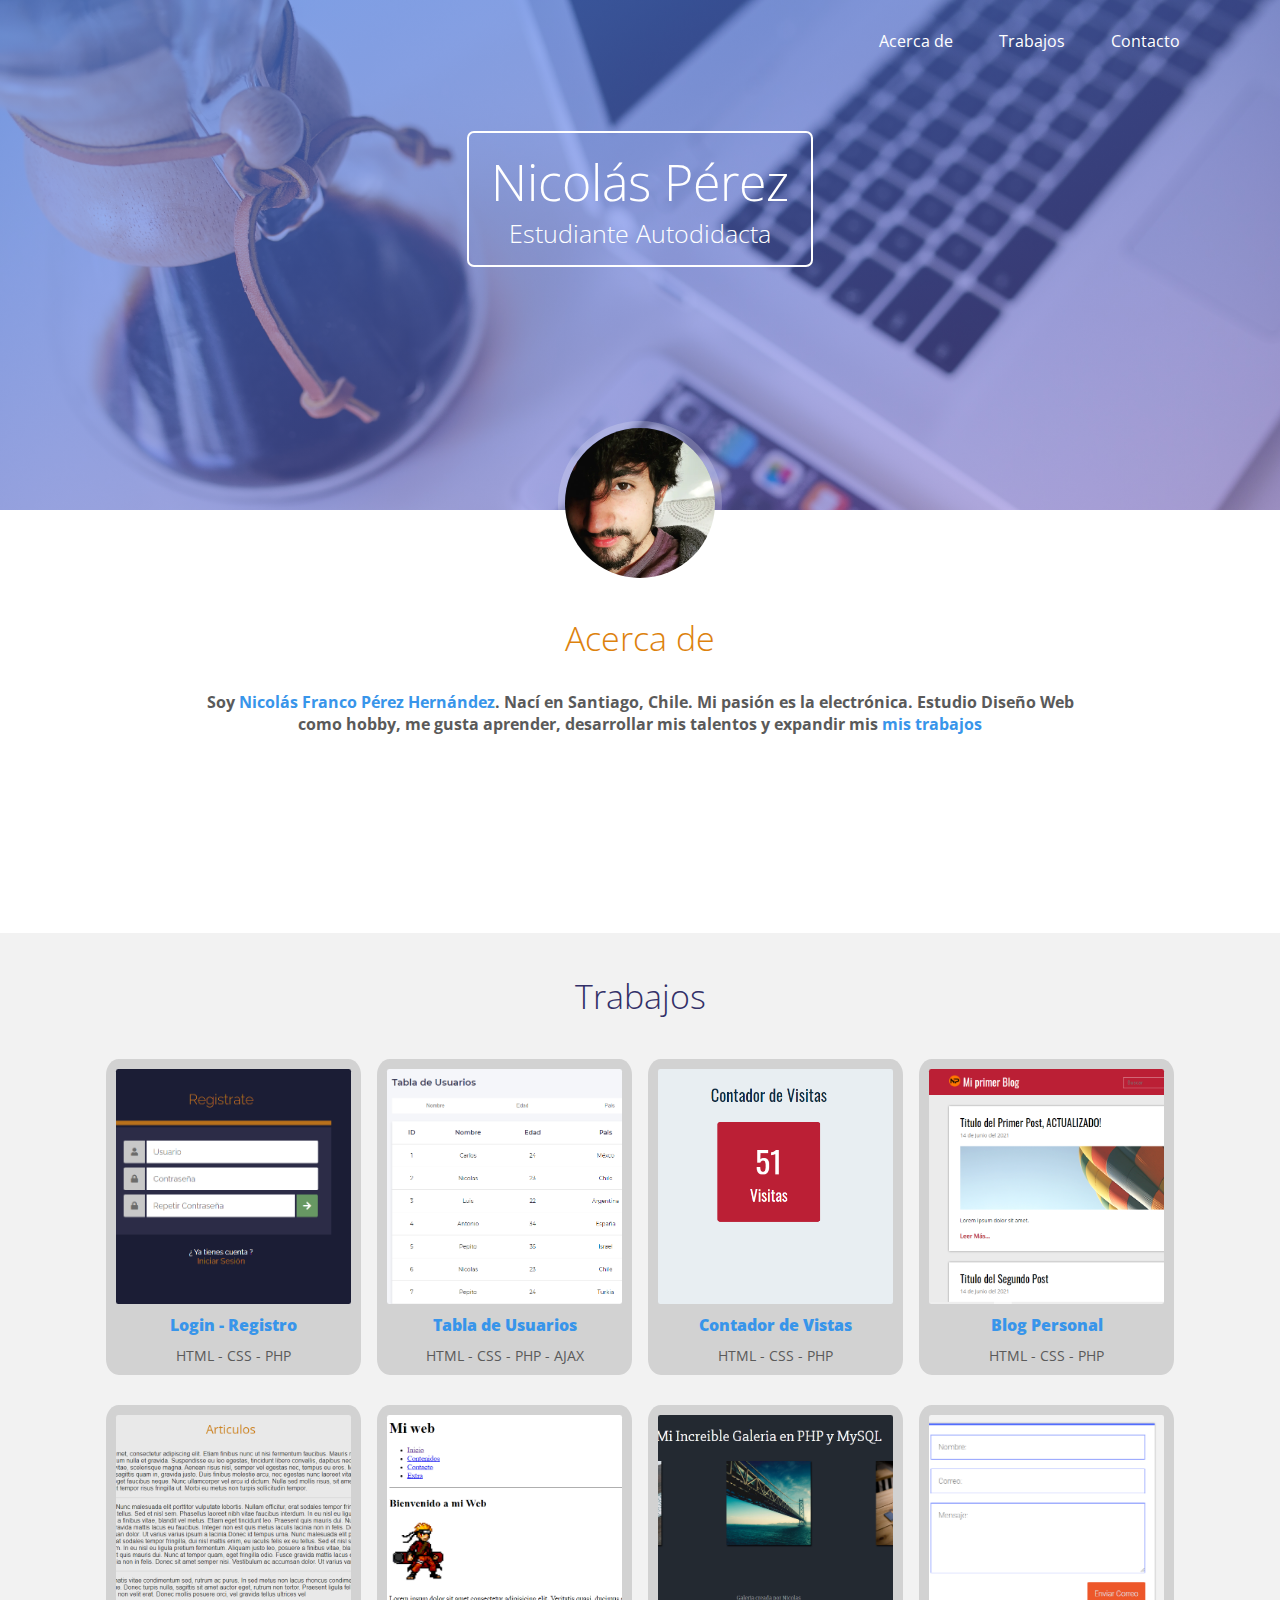
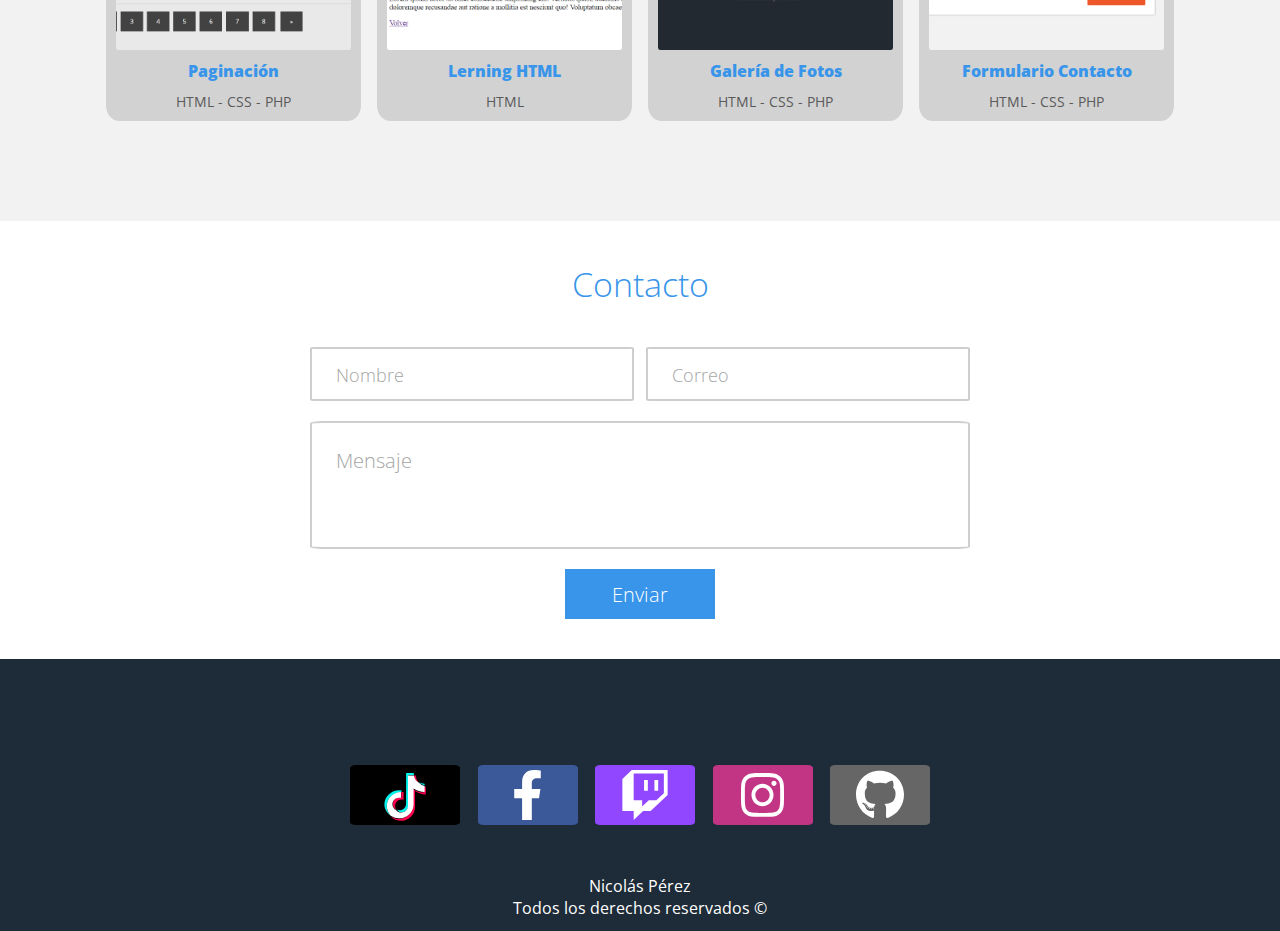
==== index.html @ de21eec1 "Cambie el icono de twitter por el de tiktok" ====
<!DOCTYPE html>
<html lang="es">
<head>
    <meta charset="UTF-8">
    <meta http-equiv="X-UA-Compatible" content="IE=edge">
    <meta name="viewport" content="width=device-width, user-scalable=no, minimum-scale=1.0, initial-scale=1.0, maximum-scale=1.0">
    <link href="https://fonts.googleapis.com/css2?family=Open+Sans:ital,wght@0,300;0,400;0,600;0,700;1,300&display=swap" rel="stylesheet">
    <link rel="stylesheet" href="style.css">
    <title>Nico</title>
</head>
<body>
    <!-- HEADER -->
    <!-- header / fondo -->
    <header>
        <!-- Menú navegacion -->
        <nav>
            <ul class="nav-list">
                <li><a href="#acerca_de">Acerca de</a></li>
                <li><a href="#trabajos">Trabajos</a></li>
                <li><a href="#Contacto">Contacto</a></li>
            </ul>
        </nav>
        <!-- Cuadro central del encabezado -->
        <div class="inf-personal">
            <span class="encabezado-nombre" id="acerca_de">
                Nicolás Pérez
            </span>
            <span class="profesion">
                Estudiante Autodidacta
            </span>
        </div>
        <!-- Fotografía central del encabezado -->
        <div class="foto-personal">
            <img src="header_img/mi_foto.jpg" title="Nicolás Pérez" class="foto-persona">
        </div>        
    </header>
    <main>
        <!-- Acerca de -->
        <section>
            <article class="acerca-de">
                <p class="titulo-description">Acerca de</p>
                <p class="description">
                    Soy <span>Nicolás Franco Pérez Hernández</span>. Nací en Santiago, Chile. Mi pasión es la electrónica. Estudio Diseño Web como hobby, me gusta aprender, desarrollar mis talentos y expandir mis <a href="#trabajos">mis trabajos</a>
                </p>
            </article>
        </section>
        <!-- Trabajos -->
        <section class="contenedor-trabajos" id="trabajos">
            <h3 class="titulo">Trabajos</h3>
            <div class="galeria-trabajos">
                <div class="trabajo">
                    <div class="imagen trabajo-1"></div>
                    <h4>Login - Registro</h4>
                    <p>HTML - CSS - PHP</p>
                </div> 
                <div class="trabajo">
                    <div class="imagen trabajo-2"></div>
                    <h4>Tabla de Usuarios</h4>
                    <p>HTML - CSS - PHP - AJAX</p>
                </div>
                <div class="trabajo">
                    <div class="imagen trabajo-3"></div>
                    <h4>Contador de Vistas</h4>
                    <p>HTML - CSS - PHP</p>
                </div>
                <div class="trabajo">
                    <div class="imagen trabajo-4"></div>
                    <h4>Blog Personal</h4>
                    <p>HTML - CSS - PHP</p>
                </div>
                <div class="trabajo">
                    <div class="imagen trabajo-5"></div>
                    <h4>Paginación</h4>
                    <p>HTML - CSS - PHP</p>
                </div>
                <div class="trabajo">
                    <div class="imagen trabajo-6"></div>
                    <h4>Lerning HTML</h4>
                    <p>HTML</p>
                </div>
                <div class="trabajo">
                    <div class="imagen trabajo-7"></div>
                    <h4>Galería de Fotos</h4>
                    <p>HTML - CSS - PHP</p>
                </div>
                <div class="trabajo">
                    <div class="imagen trabajo-8"></div>
                    <h4>Formulario Contacto</h4>
                    <p>HTML - CSS - PHP</p>
                </div> 
            </div>
        </section>
    </main>
    <footer>
        <!-- Contacto -->
        <section class="contacto" id="Contacto">
            <h5>Contacto</h5>
            <div class="form">
                <input type="text" name="nombre" id="nombre" placeholder="Nombre">
                <input type="email" name="email" id="email" placeholder="Correo">
                <textarea name="mensaje" id="mensaje" placeholder="Mensaje"></textarea>
                <input type="submit" id="boton" class="boton" value="Enviar">                
            </div>
        </section>
        <!-- Redes Sociales -->
        <section class="redes-sociales">
            <div class="margin"></div>
            <div class="iconos">
                <a href="https://vm.tiktok.com/ZM8F8VqQF/">
                    <div class="icon tkto"><img src="footer_icon/tiktok-1.svg" title="Twitter" style="height: 60px;"></div>
                </a>
                <a href="https://www.facebook.com/nicolas.f.perezhernandez/">
                    <div class="icon fb"><img src="footer_icon/facebook-f-brands.svg" title="Facebook"></div>
                </a>
                <a href="https://www.twitch.tv/masturboysss">
                    <div class="icon twtch"><img src="footer_icon/twitch-brands.svg" title="Twitch"></div>
                </a>
                <a href="https://www.instagram.com/nicolas014.p/">
                    <div class="icon ig"><img src="footer_icon/instagram-brands.svg" title="Instagram"></div>
                </a>
                <a href="https://github.com/nikolas014">
                    <div class="icon gh"><img src="footer_icon/github-brands.svg" title="Git-Hub"></div>
                </a>
            </div>
            <p>
                Nicolás Pérez<br>
                Todos los derechos reservados &copy;
            </p>
            <script src="script.js"></script>
        </section>
    </footer>
</body>
</html>
---- style.css ----
/* Estilo generales */
*{
    padding: 0;
    margin: 0;
    font-family: "Open Sans";
}
/* HEADER */
/* Fondo del encabezado */
header{
    background: linear-gradient(to bottom right, rgba(58, 119, 239, .62), rgba(58, 15, 181, .3)), url("header_img/fondo.jpg");
    background-size: cover;
    width: 100%;
    height: 510px;
    display: flex;
    flex-direction: column;
    justify-content: space-between;
    align-items: center;
}
/* Menú de navegacion */
@media only screen and (min-width: 1089px){
    nav{
        align-self: flex-end;
        margin-right: 100px;
    }
    /* .nav-list{
        list-style: none;
        display: flex;
        justify-content: space-between;
    } */
    .nav-list a:link, .nav-list a:visited, .nav-list a:active{
        text-decoration:none;
    }
    .nav-list a:hover{
        text-decoration: underline;
    }
}
.nav-list{
    list-style: none;
    display: flex;
    justify-content: space-between;
}
nav{
    width: 301px;
    margin-top: 30px;
}
.nav-list a:link, .nav-list a:visited, .nav-list a:active{
    font-size: 16px;
    font-weight: normal;
    color: #fff;
}
.nav-list a:hover{
    text-decoration: underline;
    font-weight: 900;
}
/* Cuadro central del encabezado */
.inf-personal{
    display: flex;
    flex-direction: column;
    align-items: center;
    justify-content: center;
    width: 342px;
    height: 132px;
    outline: solid 2px #fff;
    border-radius: 5px;
    font-weight: 300;
    font-size: 50px;
    color: #ffffff;
}
.encabezado-nombre{
    font-size: 50px;
}
.profesion{
    font-size: 25px;
}
/* Fotografía central del encabezado */
.foto-personal{
    height: 150px;
    width: 150px;
    border: 7px solid rgba(255,255,255,.2);
    border-radius: 50%;
    transform: translateY(75px);
}
.foto-persona{
    border-radius: 50%;
    width: 150px;
}
/* Main (contenido principal) */
/* Section acerca de */
.acerca-de{
    margin-top: 105px;
    text-align: center;
}
.acerca-de .titulo-description{
    font-size: 34px;
    font-weight: 300;
    color: #DD820D;
}
@media only screen and (min-width: 1089px){
    .acerca-de .description{
        margin: auto;
        width: 870px;
    }
    .acerca-de .description a{
        text-decoration: none;
    }
}
@media only screen and (max-width: 1089px){
    .description{
        margin-left: 2em;
        margin-right: 2em;
    }
}
.acerca-de .description{
    font-weight: 700;
    color: #5A5A5A;
    margin-top: 30px;
}
.acerca-de .description span{
    color: #3895EA;
}
.acerca-de .description a{
    font-weight: 700;
    display: inline;
    color: #3895EA;
}
.acerca-de .description a:hover{
    color: #0162b7;
    text-decoration: underline;
}
/* Section Trabajos */
.contenedor-trabajos{
    margin-top: 198px;
    display: inline-block;
    height: 100%;
    width: 100%;
    background-color: #F2F2F2;
    text-align: center;
}
.contenedor-trabajos .titulo{
    margin-top: 40px;
    margin-bottom: 40px;
    display: block;
    color: #323068;
    font-size: 34px;
    font-weight: 300;
}
@media only screen and (min-width: 1089px){
    .galeria-trabajos{
        width: 1068px;
        height: 662px;
        justify-content: space-between;
    }
}
@media only screen and (max-width: 1089px){
    .galeria-trabajos{
        width: 100%;
        height: 100%;
       justify-content: center; 
    }
    .trabajo{
    margin-left: 16px;
    margin-right: 16px;
    margin-bottom: 16px;
    }
}
.galeria-trabajos{
    margin-top: 40px;
    margin: auto;
    display: flex;
    flex-wrap: wrap;
    align-content: space-between;
    margin-bottom: 100px;
}
.trabajo{
    border-radius: 5%;
    background-color: #D2D2D2;
    height: 316px;
    width: 255px;
}
.trabajo .imagen{
    background-size: cover;
    border-radius: 1%;
    margin-top: 10px;
    margin-left: 10px;
    width: 235px;
    height: 235px;
}
.trabajo img{
    width: 235px;
    height: 235px;
}
.trabajo h4{
    display: inline-block;
    margin-top: 10px;
    margin-bottom: 10px;
    color: #3895EA;
    font-size: 16px;
    font-weight: 800;
}
.trabajo p{
    color: #5A5A5A;
    font-size: 14px;
}
.trabajo-1{
    background-image: url("trabajos_img/trabajo_1.png");
    background-position: center;
}
.trabajo-2{
    background-image: url("trabajos_img/trabajo_2.png");
}
.trabajo-3{
    background-image: url("trabajos_img/trabajo_3.png");
    background-position:center
}
.trabajo-4{
    background-image: url("trabajos_img/trabajo_4.png");
}
.trabajo-5{
    background-image: url("trabajos_img/trabajo_5.png");
    background-position:center
}
.trabajo-6{
    background-image: url("trabajos_img/trabajo_6.png");
}
.trabajo-7{
    background-image: url("trabajos_img/trabajo_7.png");
    background-position:center
}
.trabajo-8{
    background-image: url("trabajos_img/trabajo_8.png");
    background-position:center
}
/* Footer */
/* Section Contacto */
@media only screen and (min-width: 1089px){
    .contacto{
        width: 660px;
    }
    .contacto .form{
        justify-content: space-between;
    }
    .contacto .form textarea{
        width: 660px;
    }
    .contacto .form textarea:focus, textarea:active, textarea:focus-visible{
        width: 660px;
    }
}
@media only screen and (max-width: 1089px){
    .contacto{
        width: 100%;
    }
    .contacto .form{
        flex-direction: column;
        justify-content: center;
        align-items: center;
    }
    .contacto .form textarea{
        width: 296px;
    }
    .contacto .form input[type="email"]{
        margin-top: 20px;
    }
}
.contacto{
    text-align: center;
    height: 100%;
    margin: auto;
}
.contacto h5{
    font-size: 34px;
    font-weight: 300;
    color: #3895EA;
    margin-top: 40px;
    margin-bottom: 40px;
}
.contacto .form{
    display: flex;
    flex-wrap: wrap;
}
/* Normal Inputs*/
.contacto .form input[type="text"], input[type="email"]{
    color: #505050;
    font-size: 20px;
    font-weight: 400;
    background: none;
    outline: none;
    border: solid 2px #CECECE;
    border-radius: 2%;
    padding-left: 12px;
    width: 308px;
    height: 50px;
}
/* Focus Inputs*/
.contacto .form input[type="text"]:focus, input[type="email"]:focus{
    background: none;
    outline: none;
    border: solid 4px #CECECE;
    border-radius: 2%;
    height: 50px;
}
.contacto .form input[type="text"]::placeholder, input[type="email"]::placeholder{
    padding-left: 12px;
    font-size: 18px;
    font-weight: 300;
    color: #A4A4A4;
}
/* Normal Textaria*/
.contacto .form textarea{
    color: #505050;
    font-size: 20px;
    font-weight: 400;
    padding: 12px;
    resize: none;
    box-shadow: none;
    background: none;
    overflow: auto;
    outline:0px none transparent;
    border: solid 2px #CECECE;
    border-radius: 2%;
    height: 100px;
    margin-top: 20px;
    margin-bottom: 20px;
}
/* Focus Textaria*/
.contacto .form textarea:focus, textarea:active, textarea:focus-visible{
    box-shadow: none;
    background: none;
    overflow: auto;
    outline:0px none transparent;
    border: solid 4px #CECECE;
    border-radius: 2%;
    height: 100px;
    margin-top: 20px;
    margin-bottom: 20px;
}
.contacto .form textarea::placeholder{
    background: none;
    outline: none;
    padding: 12px 12px;
    font-size: 20px;
    font-weight: 300;
    color: #A4A4A4;
}
/* Normal boton */
.contacto .form .boton{
    border: none;
    font-family: "Open Sans";
    font-size: 20px;
    font-weight: 300;
    background-color: #3895EA;
    color: #FFFFFF;
    margin: auto;
    width: 150px;
    height: 50px;
}
/* Focus boton */
.contacto .form .boton:focus{
    border: solid 2px #0541B8;
    border-radius: 2%;
    outline: none;
}
/* Section Redes Sociales */
@media only screen and (min-width: 1089px){
    .iconos{
        width: 580px;
        justify-content: space-between;
    }
    .redes-sociales p{
        margin-top: 50px;
        margin-bottom: 12px;
    }
}
@media only screen and (max-width: 1089px){
    .iconos{
        justify-content: center;
        align-items: center;
        flex-wrap: wrap;
    }   
    .icon{
        margin-left: 10px;
        margin-bottom: 10px;
    }
    .redes-sociales p{
        margin-top: 1em;
        margin-bottom: 10px;
    }
}
.redes-sociales{
    text-align: center;
    margin-top: 40px;
    display: inline-block;
    width: 100%;
    color: #FFFFFF;
    background-color: #1E2B38;
}
.redes-sociales .margin{
    display: block;
    margin-top: 106px;
}
.iconos{
    display: flex;
    margin: auto;
}
.iconos .icon{
    display: flex;
    justify-content: center;
    align-items: center;
    width: 100px;
    height: 60px;
    border-radius: 5%;
}
.iconos img{
    filter: invert();
    height: 50px;
}
.tkto{
    filter: invert();
    padding-left: 10px;
    background: #FFF;
}
.fb{
    background: #3B5998;
}
.twtch{
    background: #9146ff;
}
.ig{
    background: #C13584;
}
.gh{
    background: #666666;
}
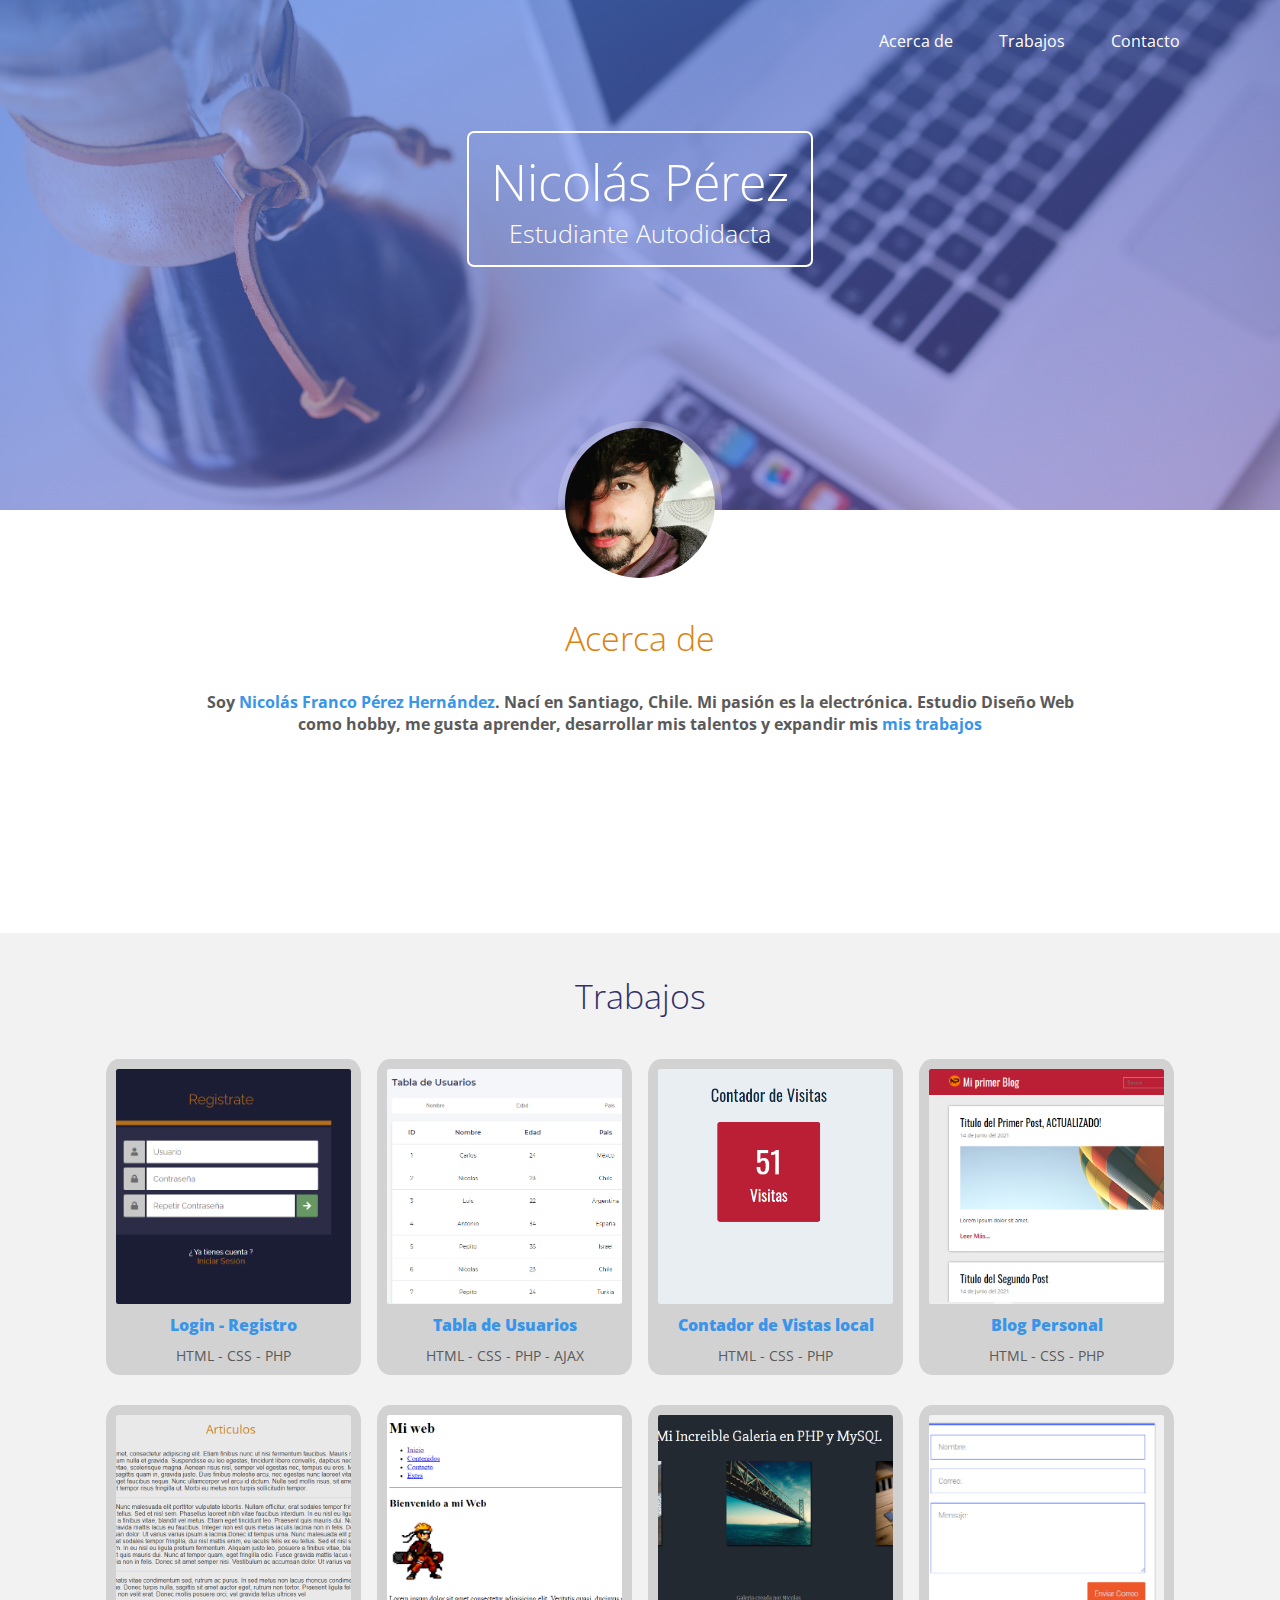
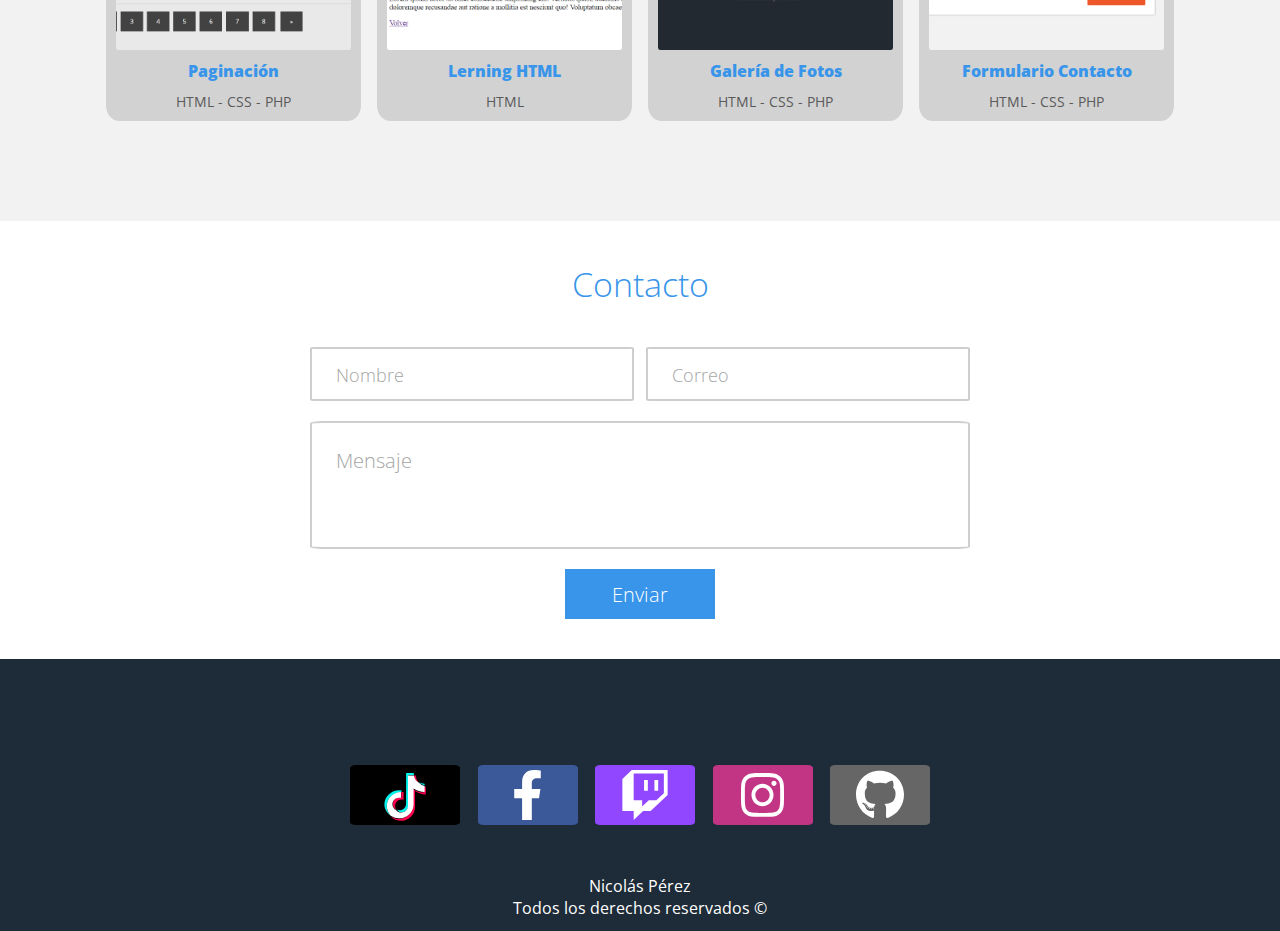
==== commit 58f4d015: "agrego links de contador de visitas local" ====
--- a/index.html
+++ b/index.html
@@ -59,8 +59,12 @@
                     <p>HTML - CSS - PHP - AJAX</p>
                 </div>
                 <div class="trabajo">
-                    <div class="imagen trabajo-3"></div>
-                    <h4>Contador de Vistas</h4>
+                    <a href="https://nikolas014.github.io/visitor-counter-local/">
+                        <div class="imagen trabajo-3"></div>
+                    </a>
+                    <a href="https://nikolas014.github.io/visitor-counter-local/">
+                        <h4>Contador de Vistas local</h4>
+                    </a>
                     <p>HTML - CSS - PHP</p>
                 </div>
                 <div class="trabajo">
@@ -107,7 +111,7 @@
             <div class="margin"></div>
             <div class="iconos">
                 <a href="https://vm.tiktok.com/ZM8F8VqQF/">
-                    <div class="icon tkto"><img src="footer_icon/tiktok-1.svg" title="Twitter" style="height: 60px;"></div>
+                    <div class="icon tkto"><img src="footer_icon/tiktok-1.svg" title="Tik Tok" style="height: 60px;"></div>
                 </a>
                 <a href="https://www.facebook.com/nicolas.f.perezhernandez/">
                     <div class="icon fb"><img src="footer_icon/facebook-f-brands.svg" title="Facebook"></div>
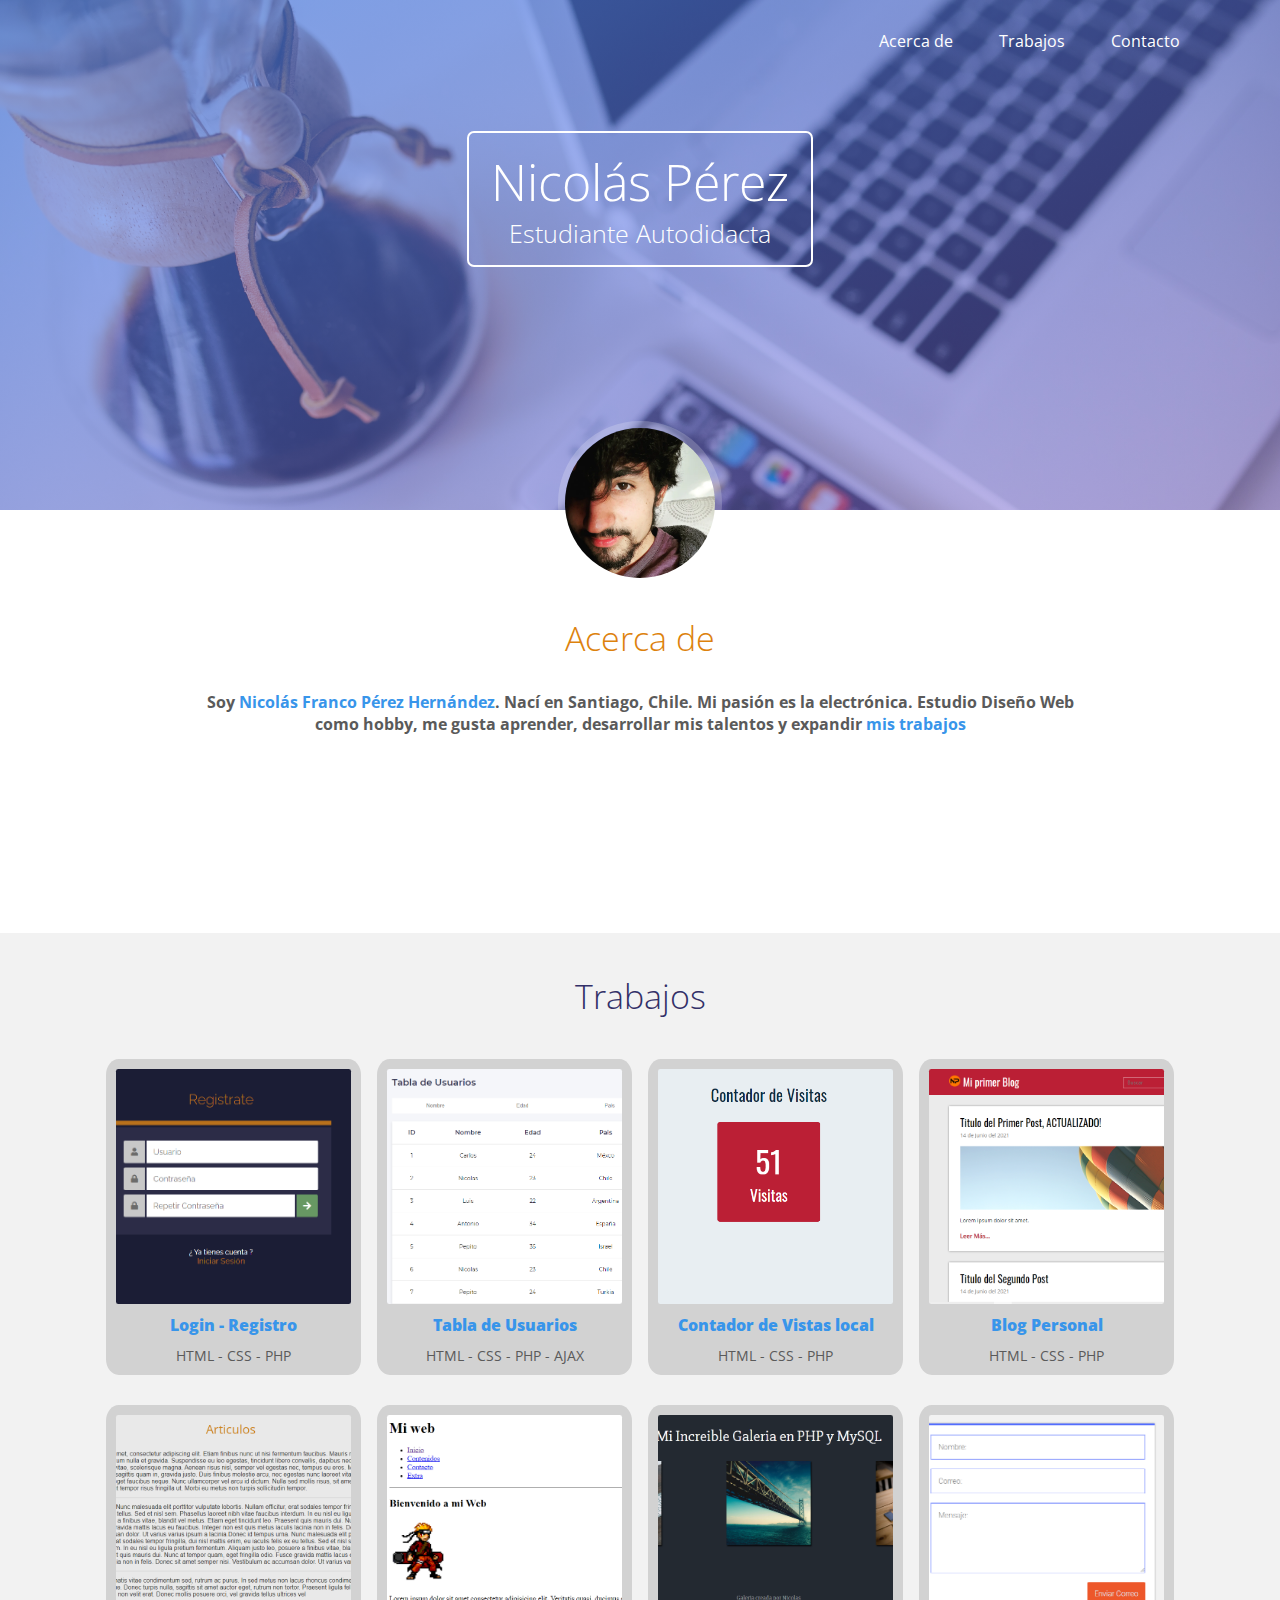
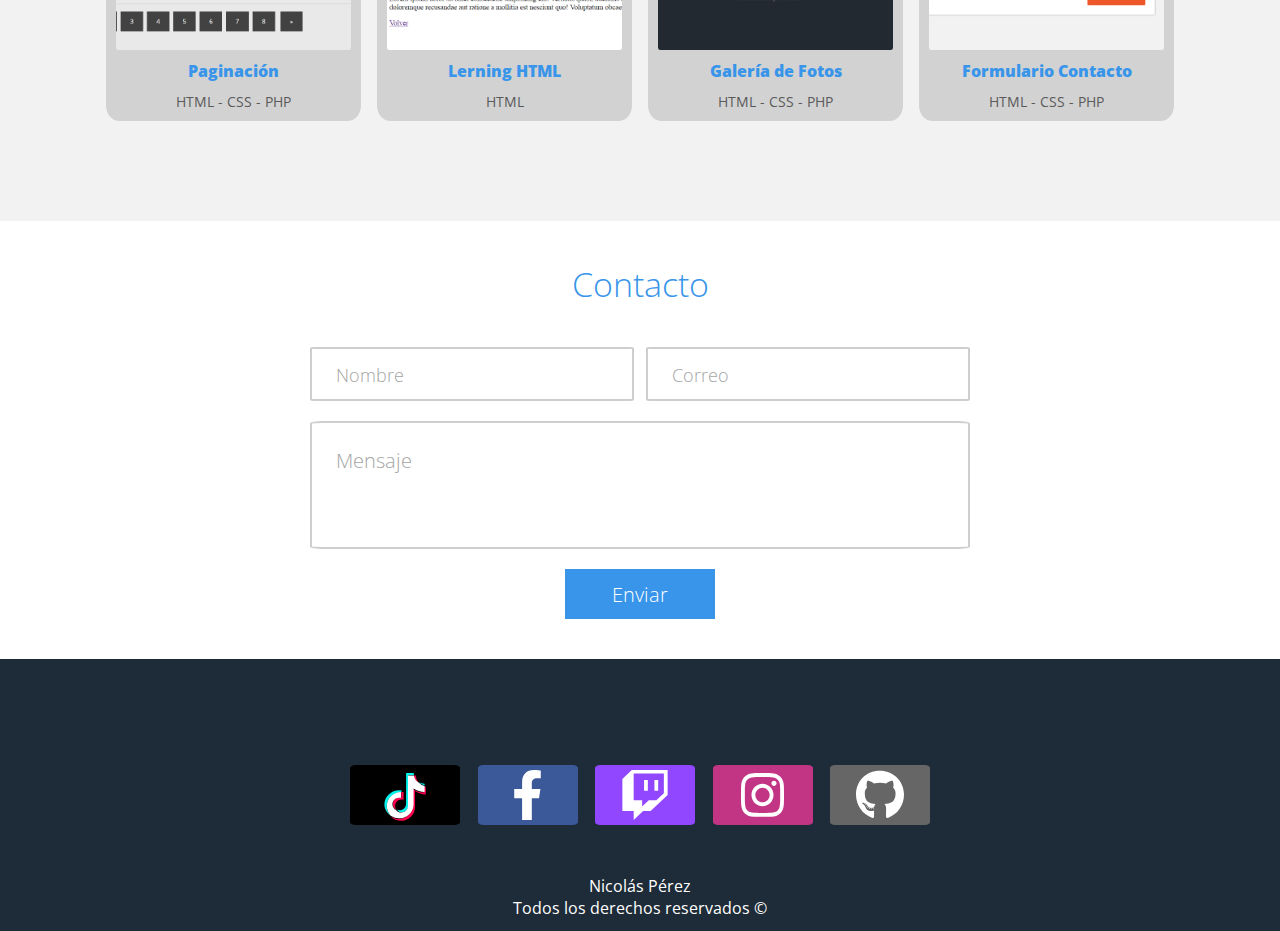
==== commit 1ecdc628: "arreglé acerca de" ====
--- a/index.html
+++ b/index.html
@@ -40,7 +40,7 @@
             <article class="acerca-de">
                 <p class="titulo-description">Acerca de</p>
                 <p class="description">
-                    Soy <span>Nicolás Franco Pérez Hernández</span>. Nací en Santiago, Chile. Mi pasión es la electrónica. Estudio Diseño Web como hobby, me gusta aprender, desarrollar mis talentos y expandir mis <a href="#trabajos">mis trabajos</a>
+                    Soy <span>Nicolás Franco Pérez Hernández</span>. Nací en Santiago, Chile. Mi pasión es la electrónica. Estudio Diseño Web como hobby, me gusta aprender, desarrollar mis talentos y expandir <a href="#trabajos">mis trabajos</a>
                 </p>
             </article>
         </section>
@@ -59,12 +59,12 @@
                     <p>HTML - CSS - PHP - AJAX</p>
                 </div>
                 <div class="trabajo">
-                    <a href="https://nikolas014.github.io/visitor-counter-local/">
+                    <!-- <a href="https://nikolas014.github.io/visitor-counter-local/"> -->
                         <div class="imagen trabajo-3"></div>
-                    </a>
-                    <a href="https://nikolas014.github.io/visitor-counter-local/">
+                    <!-- </a> -->
+                    <!-- <a href="https://nikolas014.github.io/visitor-counter-local/"> -->
                         <h4>Contador de Vistas local</h4>
-                    </a>
+                    <!-- </a> -->
                     <p>HTML - CSS - PHP</p>
                 </div>
                 <div class="trabajo">
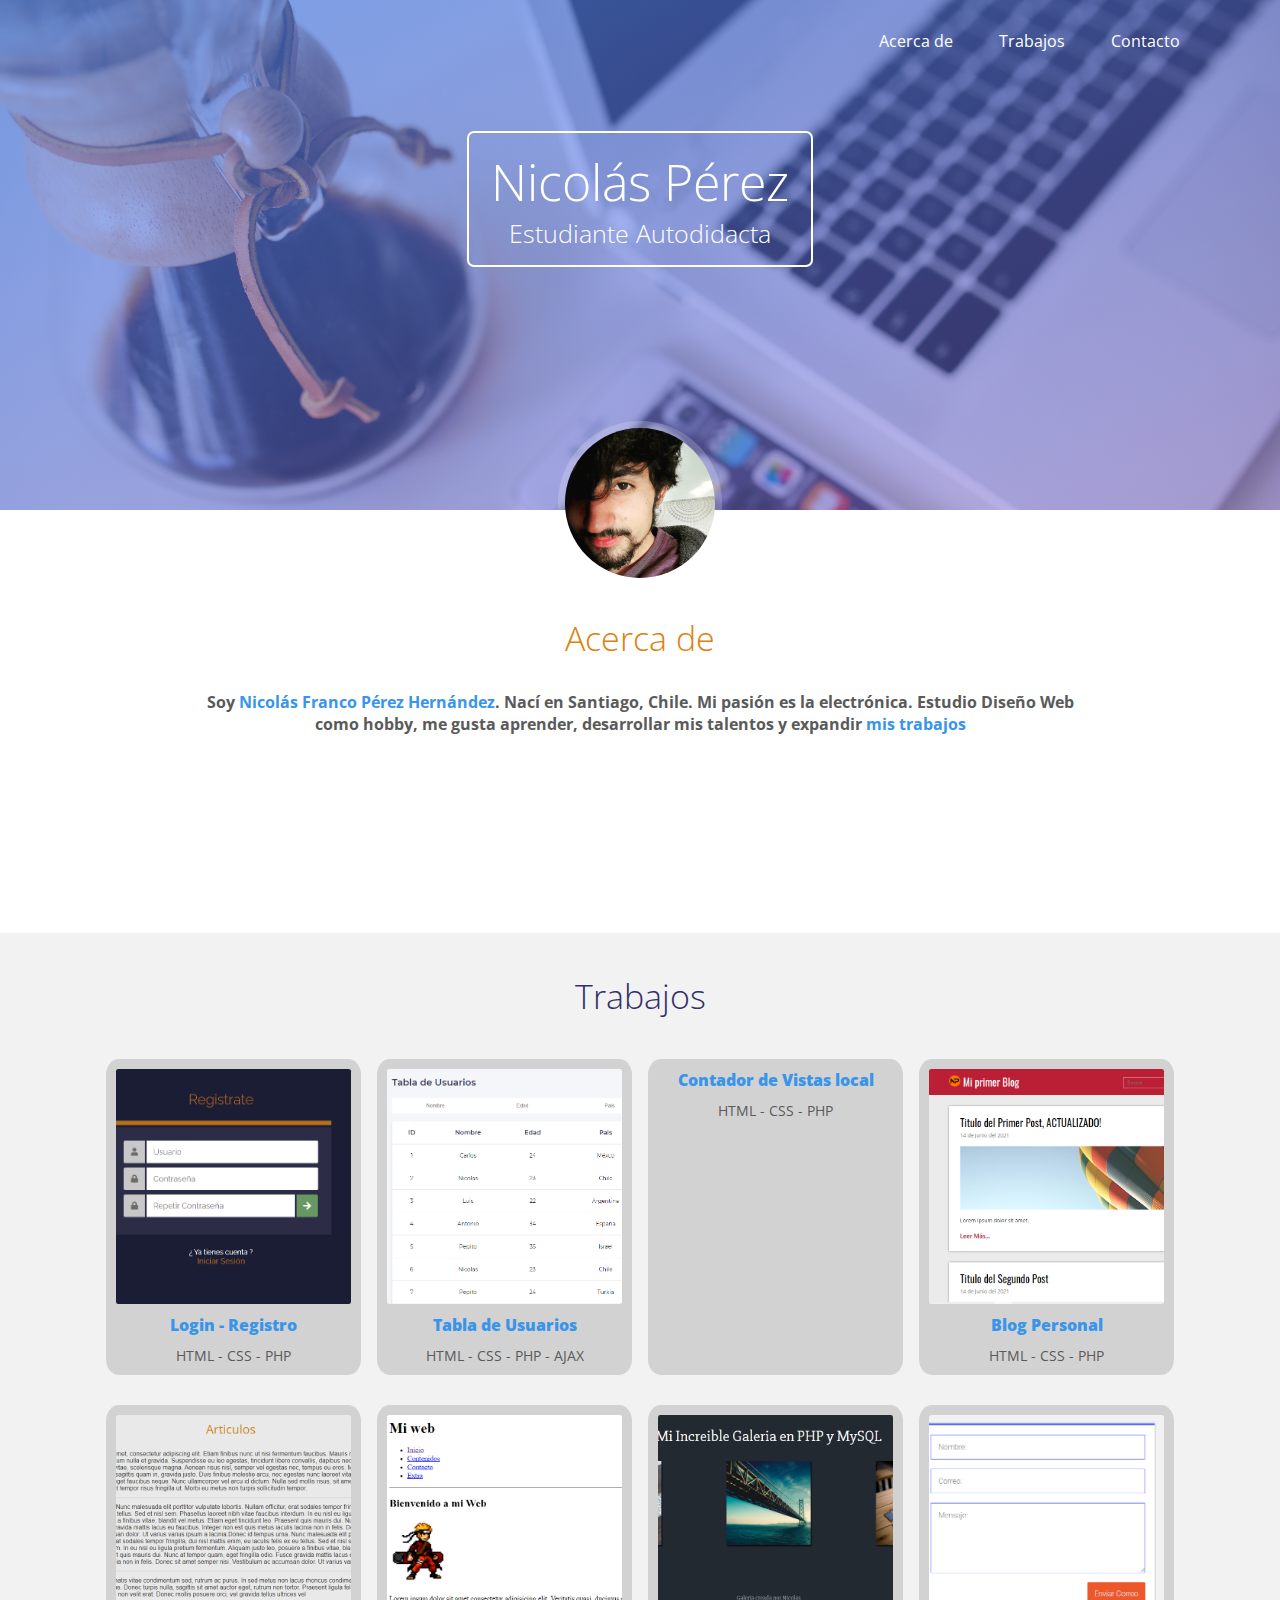
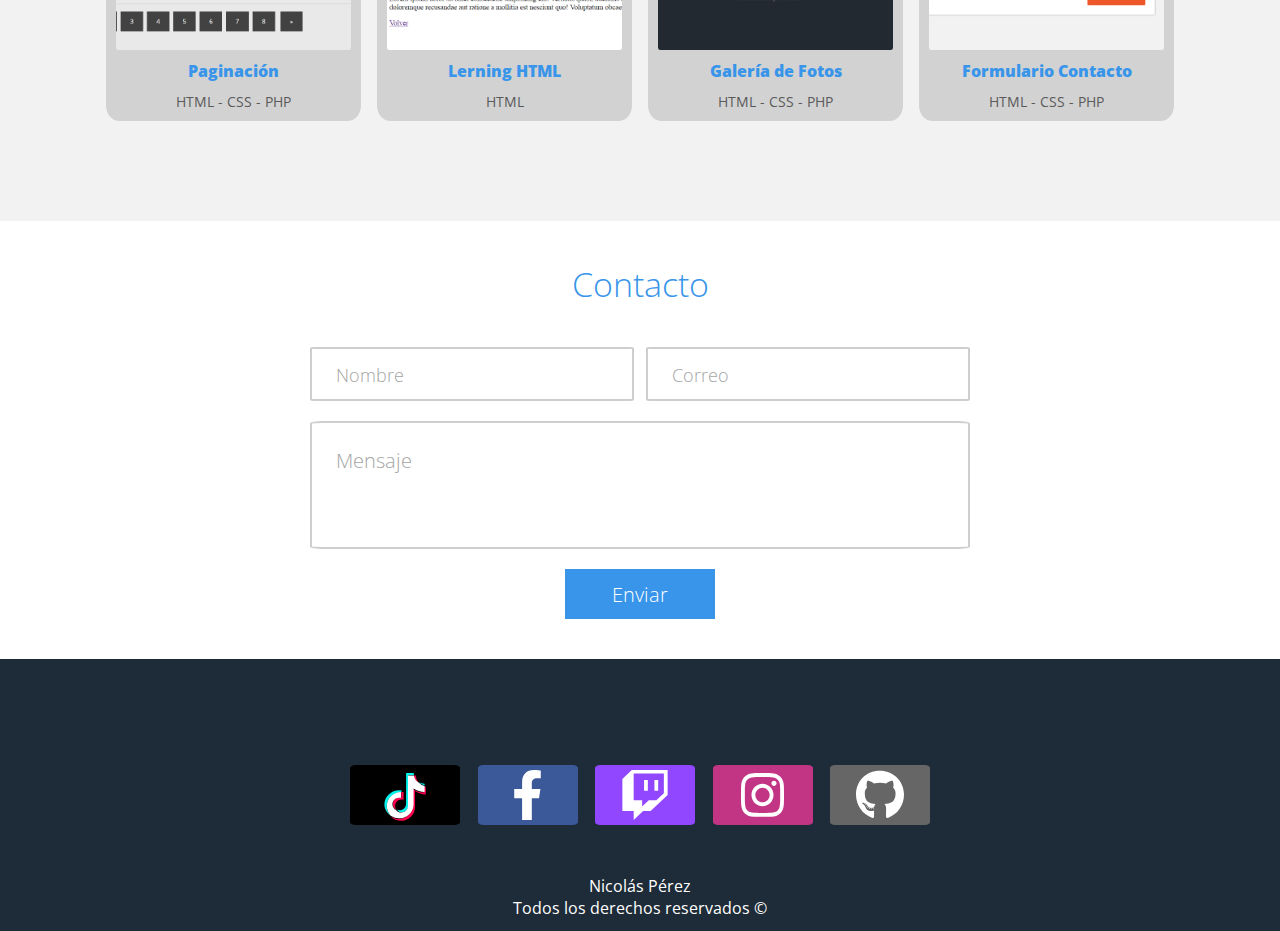
==== commit 21ddb60b: "Cambios revertidos" ====
--- a/index.html
+++ b/index.html
@@ -59,9 +59,9 @@
                     <p>HTML - CSS - PHP - AJAX</p>
                 </div>
                 <div class="trabajo">
-                    <!-- <a href="https://nikolas014.github.io/visitor-counter-local/"> -->
+                    <!-- <a href="https://nikolas014.github.io/visitor-counter-local/">
                         <div class="imagen trabajo-3"></div>
-                    <!-- </a> -->
+                    </a> -->
                     <!-- <a href="https://nikolas014.github.io/visitor-counter-local/"> -->
                         <h4>Contador de Vistas local</h4>
                     <!-- </a> -->
@@ -134,4 +134,4 @@
         </section>
     </footer>
 </body>
-</html>+</html>
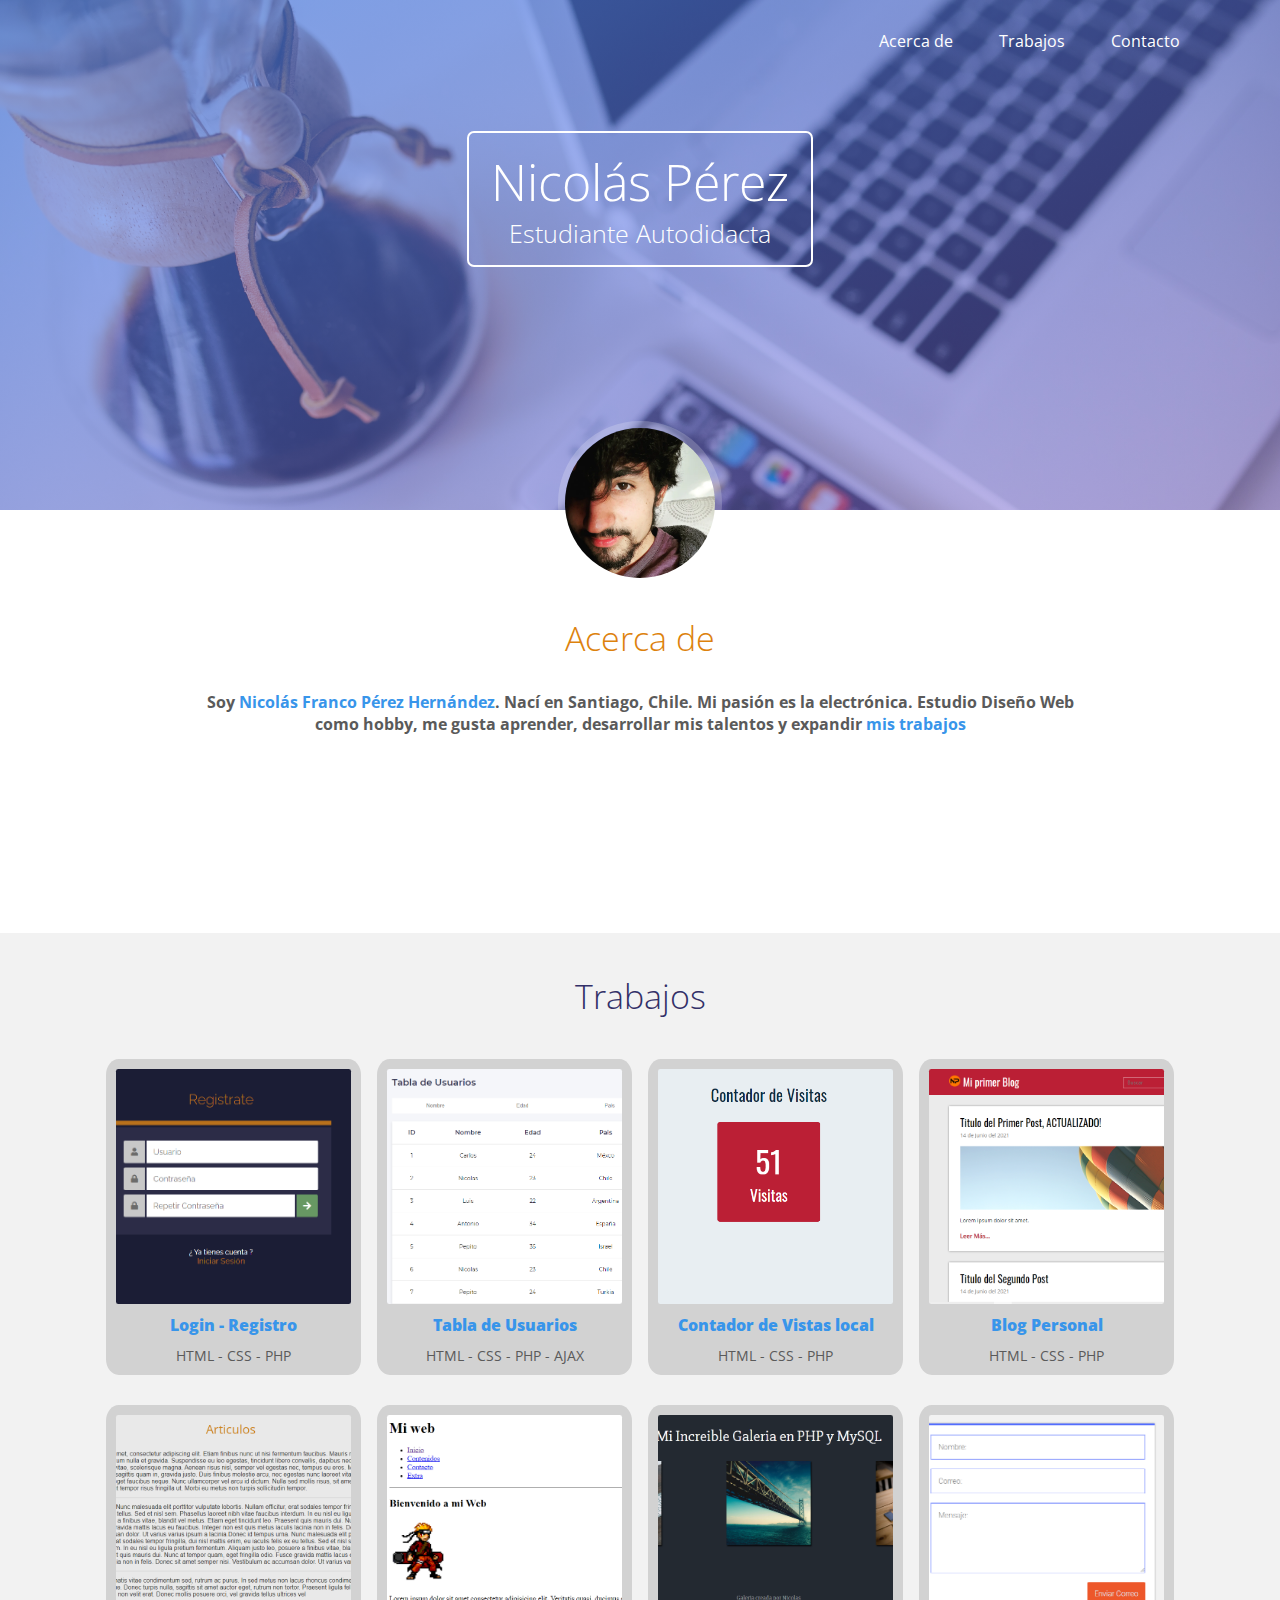
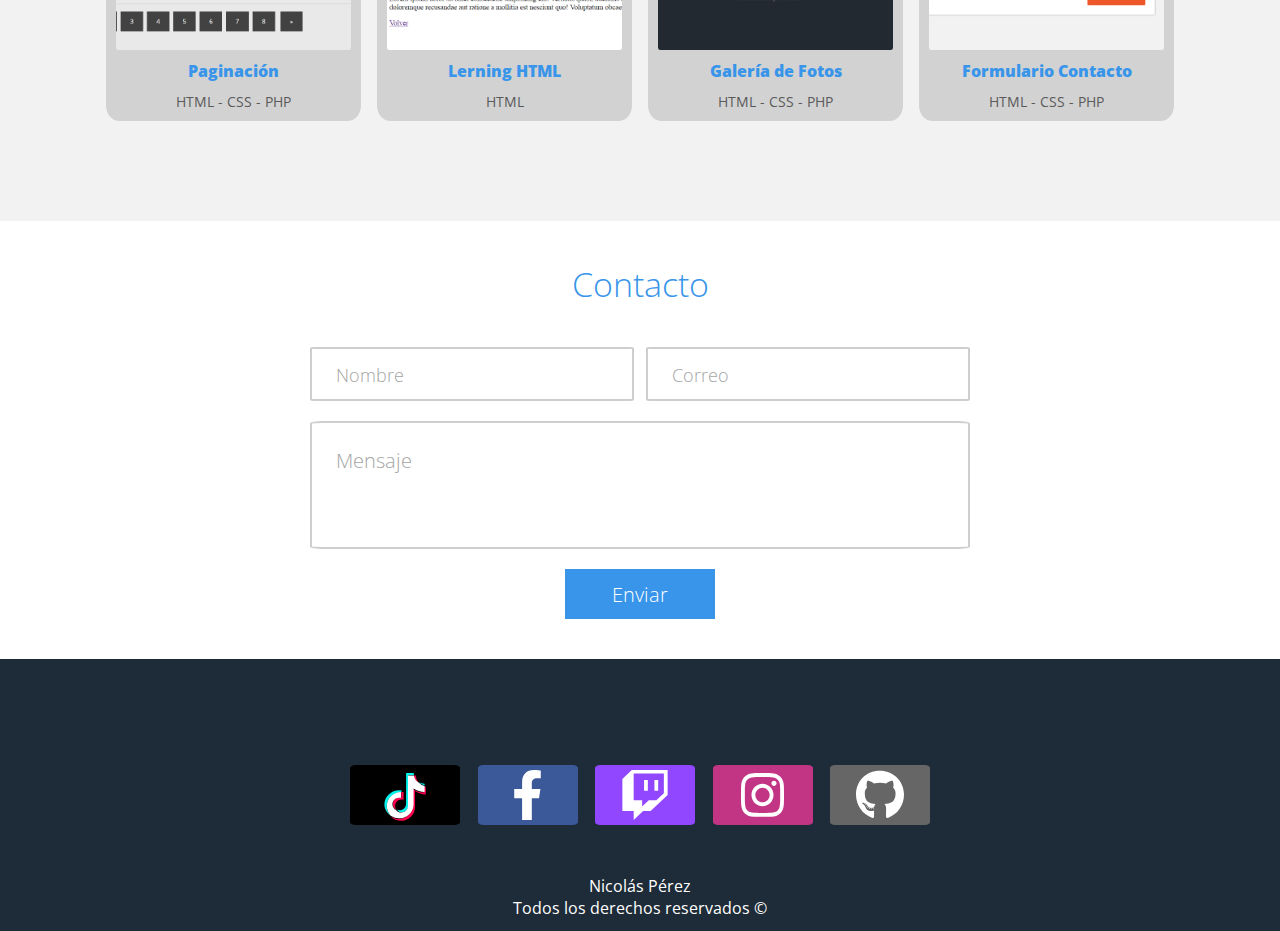
==== commit e8f86f58: "Arreglo imagen" ====
--- a/index.html
+++ b/index.html
@@ -59,9 +59,9 @@
                     <p>HTML - CSS - PHP - AJAX</p>
                 </div>
                 <div class="trabajo">
-                    <!-- <a href="https://nikolas014.github.io/visitor-counter-local/">
+                    <!-- <a href="https://nikolas014.github.io/visitor-counter-local/"> -->
                         <div class="imagen trabajo-3"></div>
-                    </a> -->
+                    <!-- </a> -->
                     <!-- <a href="https://nikolas014.github.io/visitor-counter-local/"> -->
                         <h4>Contador de Vistas local</h4>
                     <!-- </a> -->
